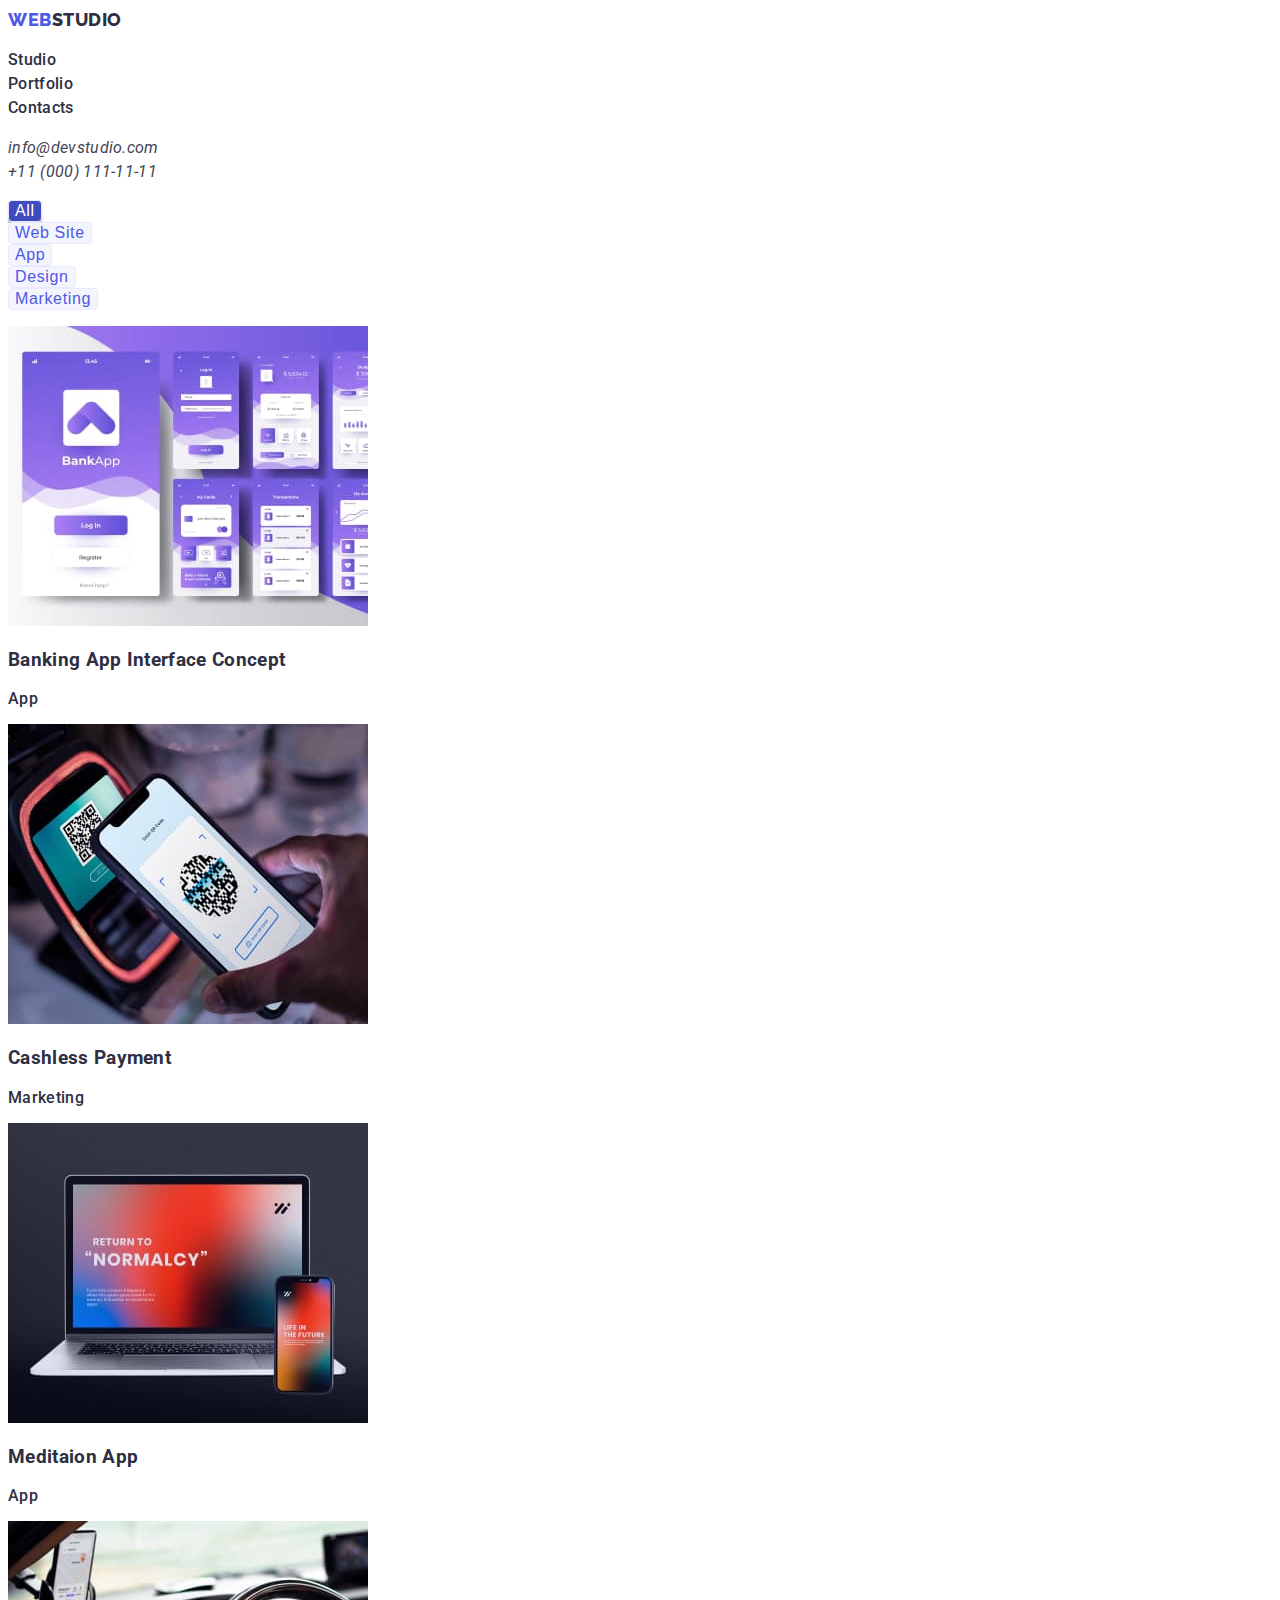
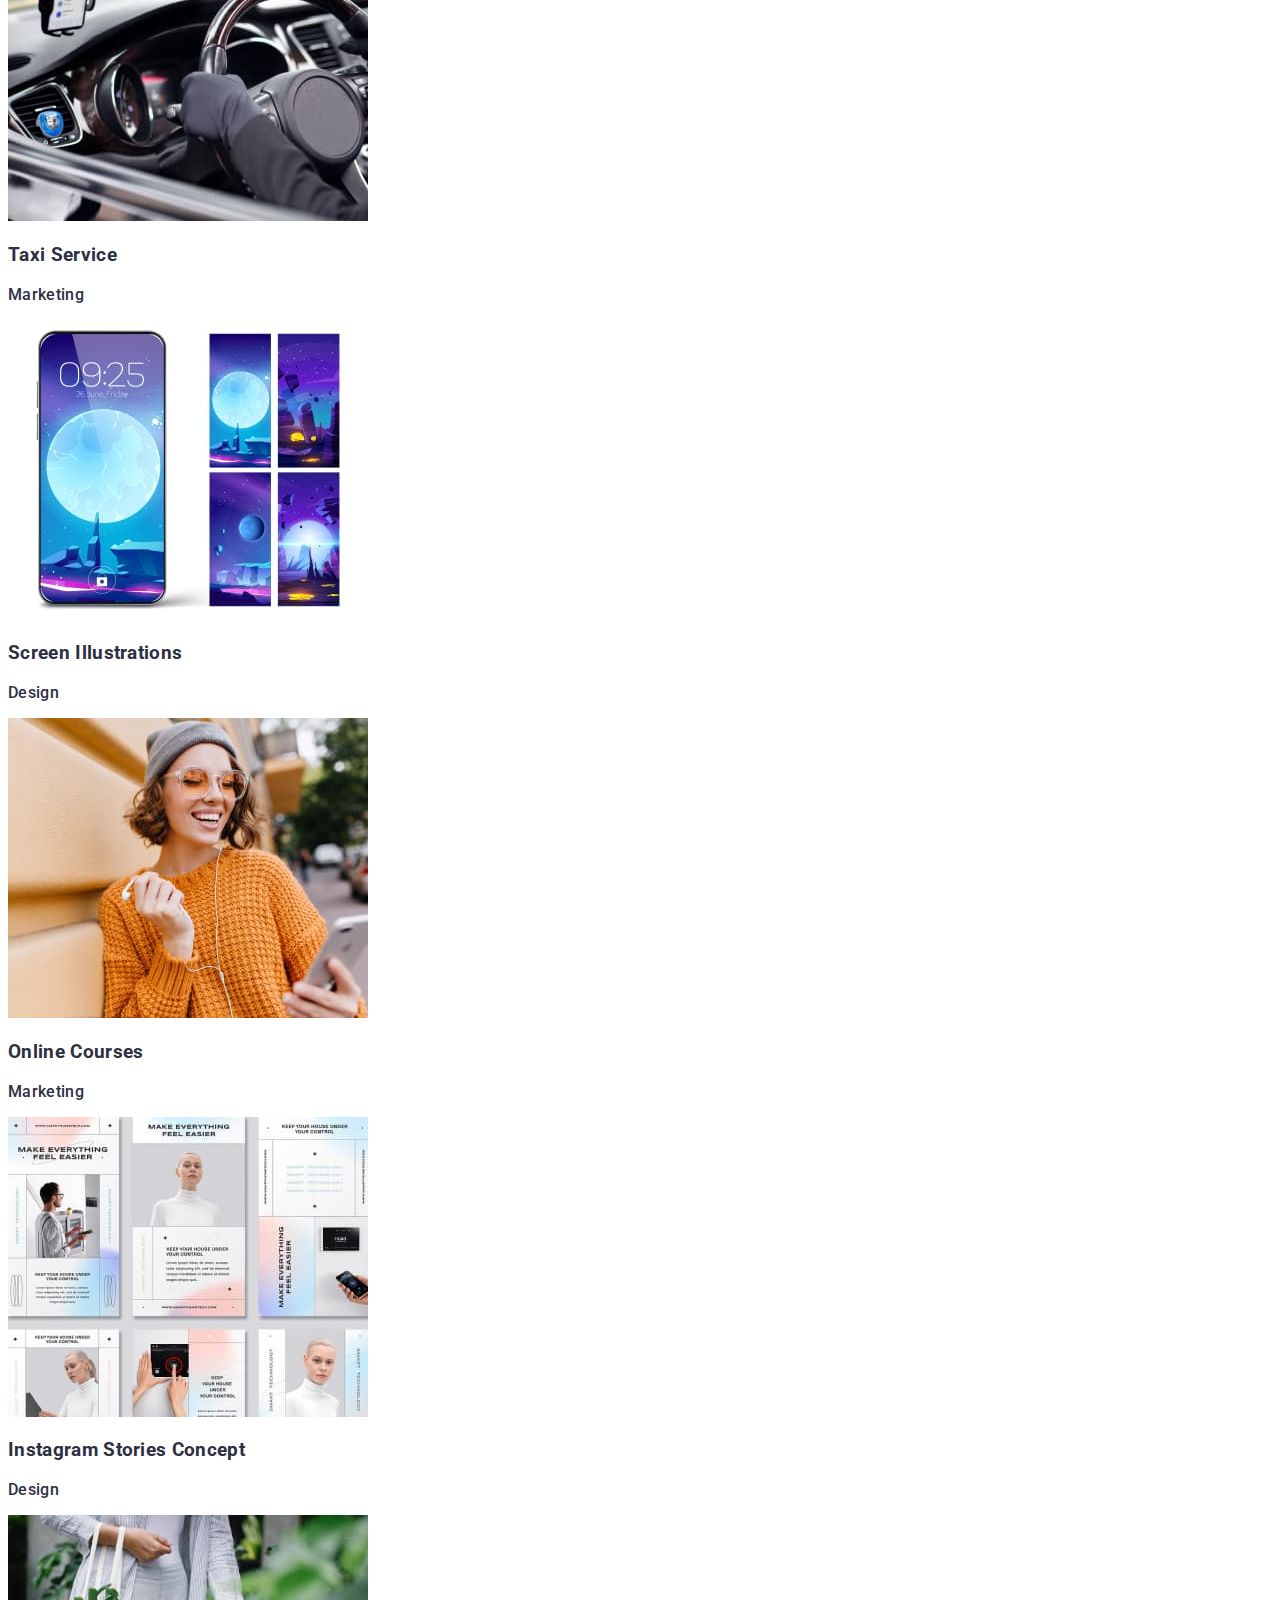
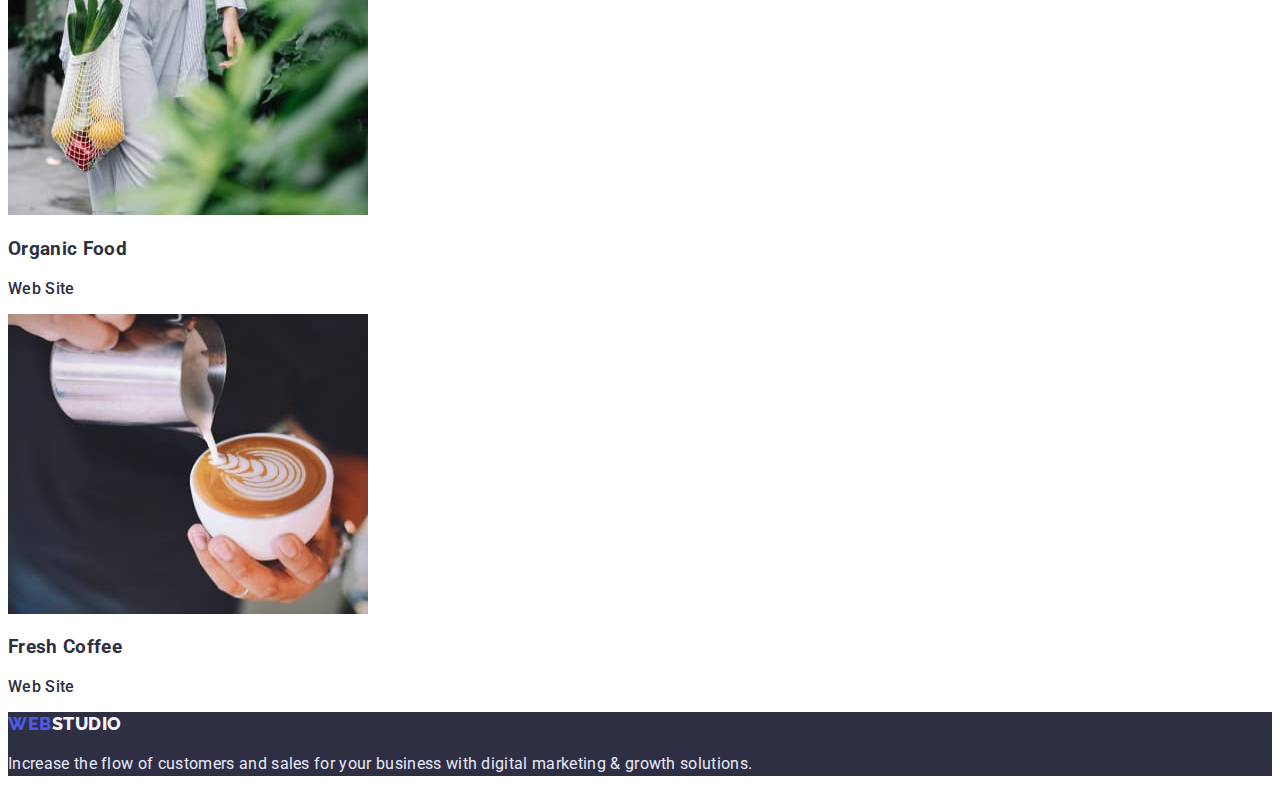
==== portfolio.html @ 80924cad "second homework" ====
<!DOCTYPE html>
<html lang="en">
  <head>
    <meta charset="UTF-8" />
    <meta http-equiv="X-UA-Compatible" content="IE=edge" />
    <meta name="viewport" content="width=device-width, initial-scale=1.0" />
    <link rel="preconnect" href="https://fonts.googleapis.com" />
    <link rel="preconnect" href="https://fonts.gstatic.com" crossorigin />
    <link
      href="https://fonts.googleapis.com/css2?family=Raleway:wght@800&family=Roboto:wght@400;500;700;900&display=swap"
      rel="stylesheet"
    />
    <link rel="stylesheet" href="./css/styles.css" />
    <title>Portfolio</title>
  </head>
  <body>
    <!-- HEAD BLOCK -->
    <header class="head">
      <nav class="head-nav">
        <a href="./index.html" class="logo footer-logo links"
          >Web<span class="logo-studio">Studio</span></a
        >
        <ul class="head-nav-list list">
          <li class="head-nav-item">
            <a href="./index.html" class="head-nav-link links">Studio</a>
          </li>
          <li class="head-nav-item">
            <a href="./portfolio.html" class="head-nav-link links">Portfolio</a>
          </li>
          <li class="head-nav-item">
            <a href="" class="head-nav-link links">Contacts</a>
          </li>
        </ul>
      </nav>
      <address class="adress">
        <ul class="adress-list list">
          <li class="adress-item">
            <a href="mailto:info@devstudio.com" class="adress-link links"
              >info@devstudio.com</a
            >
          </li>
          <li class="adress-item">
            <a href="tel:+110001111111" class="adress-link links"
              >+11 (000) 111-11-11</a
            >
          </li>
        </ul>
      </address>
    </header>
    <!-- MAIN BLOCK -->
    <main>
      <!-- HERO BLOCK -->
      <section class="hero">
        <ul class="hero-list list">
          <li class="hero-item">
            <button
              class="hero-portfolio-bt hero-portfolio-bt-active bt"
              type="button"
            >
              All
            </button>
          </li>
          <li class="hero-item">
            <button class="hero-portfolio-bt bt" type="button">Web Site</button>
          </li>
          <li class="hero-item">
            <button class="hero-portfolio-bt bt" type="button">App</button>
          </li>
          <li class="hero-item">
            <button class="hero-portfolio-bt bt" type="button">Design</button>
          </li>
          <li class="hero-item">
            <button class="hero-portfolio-bt bt" type="button">
              Marketing
            </button>
          </li>
        </ul>
      </section>
      <!-- 2nd Block -->
      <section class="projects second-block">
        <ul class="projects-list list">
          <li class="project-item">
            <img
              src="./images/portfolio_page/first_block/bank_app.jpg"
              alt="banking app"
              class="project-img"
              width="360"
              height="300"
            />
            <h3 class="projects-title">Banking App Interface Concept</h3>
            <p class="project-subtitle">App</p>
          </li>
          <li class="project-item">
            <img
              src="./images/portfolio_page/first_block/cashless_pay.jpg"
              alt="Cashless Payment"
              class="project-img"
              width="360"
              height="300"
            />
            <h3 class="projects-title">Cashless Payment</h3>
            <p class="project-subtitle">Marketing</p>
          </li>
          <li class="project-item">
            <img
              src="./images/portfolio_page/first_block/meditation_app.jpg"
              alt="Meditaion App"
              class="project-img"
              width="360"
              height="300"
            />
            <h3 class="projects-title">Meditaion App</h3>
            <p class="project-subtitle">App</p>
          </li>
        </ul>
      </section>
      <!-- 3d Block -->
      <section class="projects third-block">
        <ul class="projects-list list">
          <li class="project-item">
            <img
              src="./images/portfolio_page/scnd_block/taxi_service.jpg"
              alt="Taxi Service"
              class="project-img"
              width="360"
              height="300"
            />
            <h3 class="projects-title">Taxi Service</h3>
            <p class="project-subtitle">Marketing</p>
          </li>
          <li class="project-item">
            <img
              src="./images/portfolio_page/scnd_block/screen_illustr.jpg"
              alt="Screen Illustrations"
              class="project-img"
              width="360"
              height="300"
            />
            <h3 class="projects-title">Screen Illustrations</h3>
            <p class="project-subtitle">Design</p>
          </li>
          <li class="project-item">
            <img
              src="./images/portfolio_page/scnd_block/online_course.jpg"
              alt="Online Courses"
              class="project-img"
              width="360"
              height="300"
            />
            <h3 class="projects-title">Online Courses</h3>
            <p class="project-subtitle">Marketing</p>
          </li>
        </ul>
      </section>
      <!-- 4th Block -->
      <section class="projects fourth-block">
        <ul class="projects-list list">
          <li class="project-item">
            <img
              src="./images/portfolio_page/thrd_block/inst_stories.jpg"
              alt="Instagram Stories Concept"
              class="project-img"
              width="360"
              height="300"
            />
            <h3 class="projects-title">Instagram Stories Concept</h3>
            <p class="project-subtitle">Design</p>
          </li>
          <li class="project-item">
            <img
              src="./images/portfolio_page/thrd_block/organic_food.jpg"
              alt="Organic Food"
              class="project-img"
              width="360"
              height="300"
            />
            <h3 class="projects-title">Organic Food</h3>
            <p class="project-subtitle">Web Site</p>
          </li>
          <li class="project-item">
            <img
              src="./images/portfolio_page/thrd_block/coffee.jpg"
              alt="Fresh Coffee"
              class="project-img"
              width="360"
              height="300"
            />
            <h3 class="projects-title">Fresh Coffee</h3>
            <p class="project-subtitle">Web Site</p>
          </li>
        </ul>
      </section>
    </main>
    <!-- FOOTER -->
    <footer class="footer">
      <a href="./index.html" class="logo logo links"
        >Web<span class="footer-logo-studio">Studio</span></a
      >
      <p class="footer-subtitle txt">
        Increase the flow of customers and sales for your business with digital
        marketing & growth solutions.
      </p>
    </footer>
  </body>
</html>
---- css/styles.css ----
/* variables */

:root {
  --font-regular: 400;
  --font-medium: 500;
  --font-bold: 700;
  --font-extra-bold: 800;
  --font-black: 900;
  --dark-grey: #2e2f42;
  --white-color: #ffffff;
  --light-mode: #f4f4fd;
  --accent-color: #e7e9fc;
  --subtitle-text-color: #8e8f99;
  --text-color: #434455;
  --success-message: #31d0aa;
  --active-color: #404bbf;
  --hero-button-background: #4d5ae5;
}

body {
  font-family: 'Roboto', sans-serif;
  font-weight: var(--font-medium);
  letter-spacing: 0.02em;
  color: var(--dark-grey, black);
  background-color: #ffff;
}

/* STUDIO */

/* HEAD */

.links {
  text-decoration: none;
  color: var(--dark-grey, black);
}

.logo {
  font-family: 'Raleway', sans-serif;
  font-weight: var(--font-extra-bold);
  color: var(--hero-button-background);
  font-size: 18px;
  line-height: 24px;
  letter-spacing: 0.03em;
  text-transform: uppercase;
}

.logo-studio {
  color: var(--dark-grey, black);
}

.list {
  padding: 0;
  text-align: none;
}

.head-nav-link {
  font-size: 16px;
  line-height: 24px;
}

.adress-link {
  font-weight: var(--font-regular);
  font-size: 16px;
  line-height: 24px;
  color: #434455;
}

.head-nav-link:hover,
.head-nav-link:focus,
.adress-link:hover,
adress-link:focus {
  color: var(--active-color);
}

/* MAIN */

.hero-studio {
  background-color: var(--dark-grey, black);
}

.hero-studio-title {
  font-weight: var(--font-bold);
  font-size: 56px;
  line-height: 60px;
  color: var(--white-color);
}

.bt {
  cursor: pointer;
}

.hero-studio-bt {
  font-family: 'Roboto', sans-serif;
  background: var(--hero-button-background);
  box-shadow: 0px 4px 4px rgba(0, 0, 0, 0.15);
  border-radius: 4px;
  font-size: 16px;
  line-height: 24px;
  letter-spacing: 0.04em;
  color: #ffffff;
}

.adventages-title,
.projects-studio-title,
.team-title {
  font-weight: var(--font-bold);
  font-size: 36px;
  line-height: 40px;
  text-transform: capitalize;
}

.adventages-item-ttl,
.team-list-title {
  font-size: 20px;
  line-height: 24px;
}

.txt {
  color: var(--text-color, black);
  font-weight: var(--font-regular);
  font-size: 16px;
  line-height: 24px;
}

.team {
  background-color: var(--light-mode);
}

/* FOOTER */

.footer {
  background-color: var(--dark-grey);
}

.footer-logo-studio {
  color: var(--light-mode);
}

.footer-subtitle {
  color: var(--accent-color);
}

/* PORTFOLIO */

.hero-portfolio-bt {
  background: var(--light-mode);
  border: 1px solid #e7e9fc;
  border-radius: 4px;
  font-size: 16px;
  letter-spacing: 0.04em;
  color: var(--hero-button-background);
}

.hero-portfolio-bt-active,
.hero-portfolio-bt:hover,
.hero-portfolio-bt:focus,
.hero-studio-bt:hover,
.hero-studio-bt:focus {
  background: var(--active-color);
  box-shadow: 0px 3px 1px rgba(0, 0, 0, 0.1), 0px 2px 1px rgba(0, 0, 0, 0.08),
    0px 2px 2px rgba(0, 0, 0, 0.12);
  border-radius: 4px;
  color: var(--white-color);
}
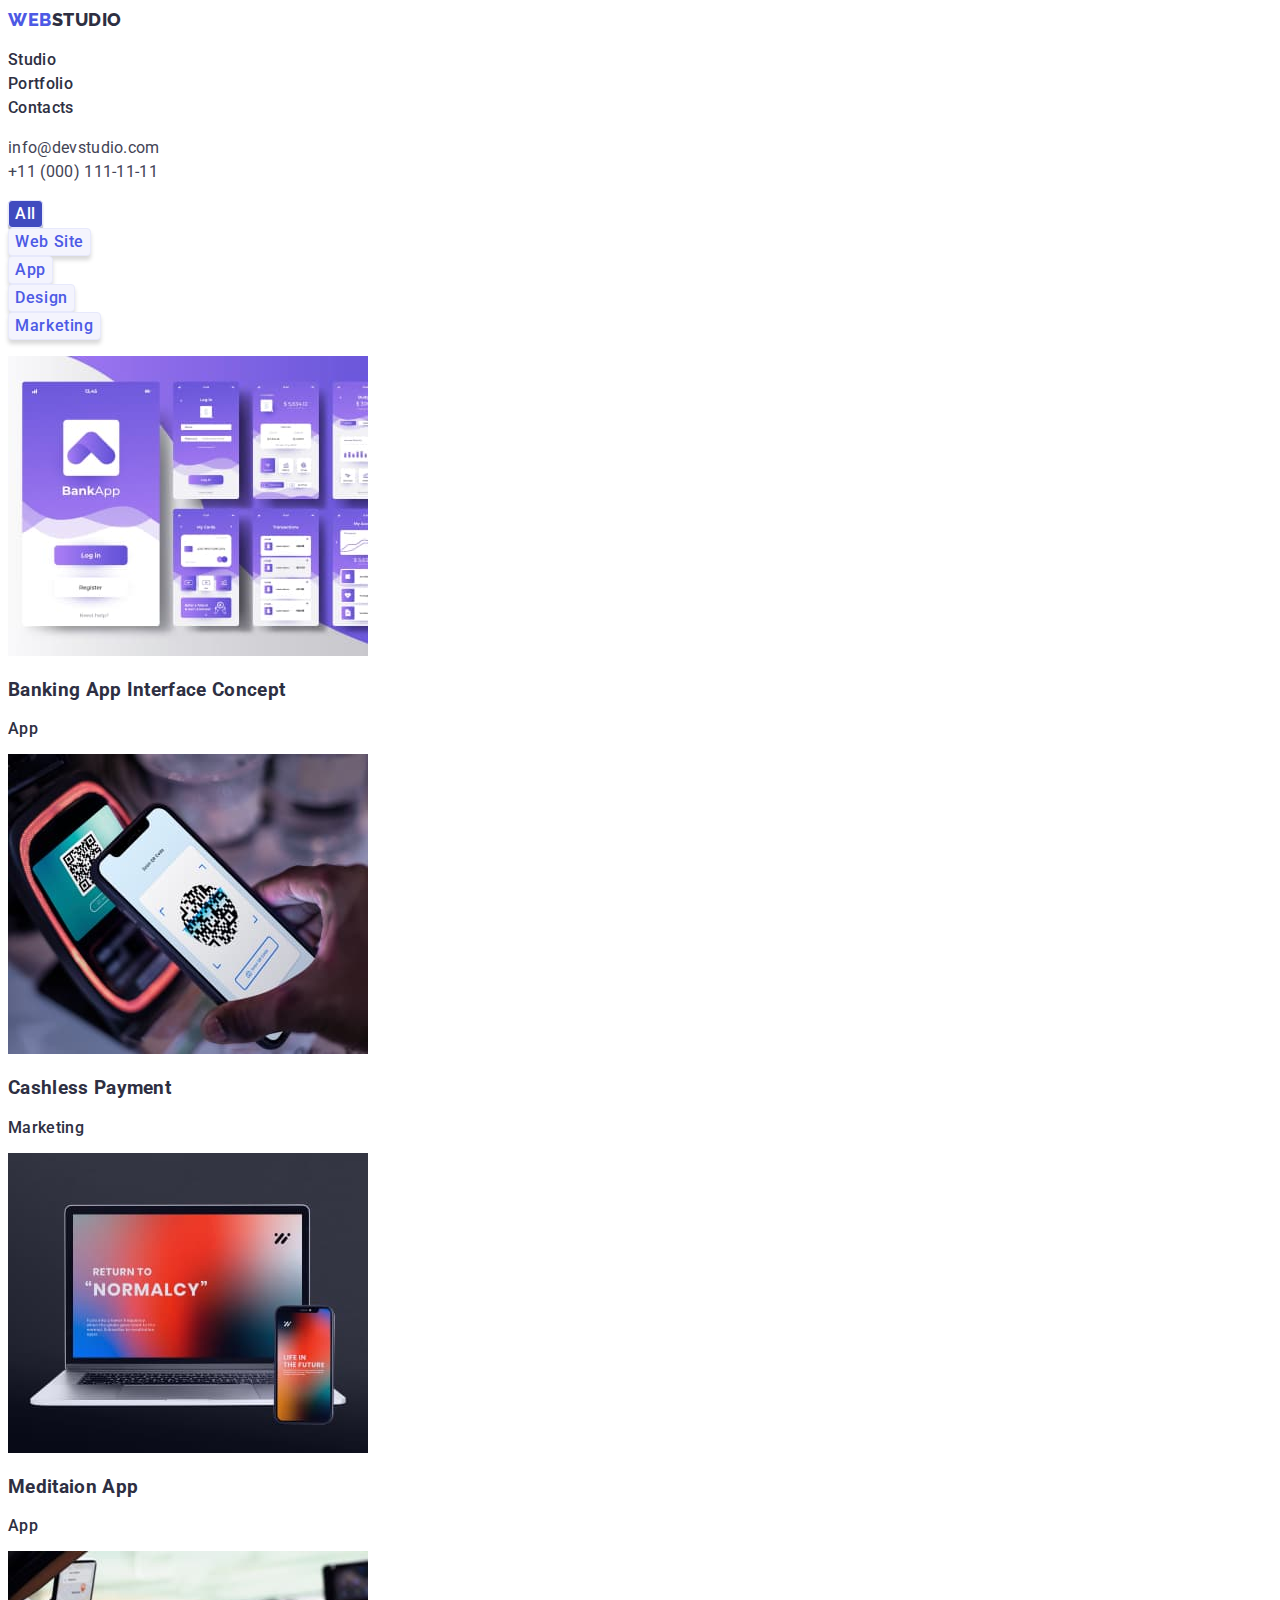
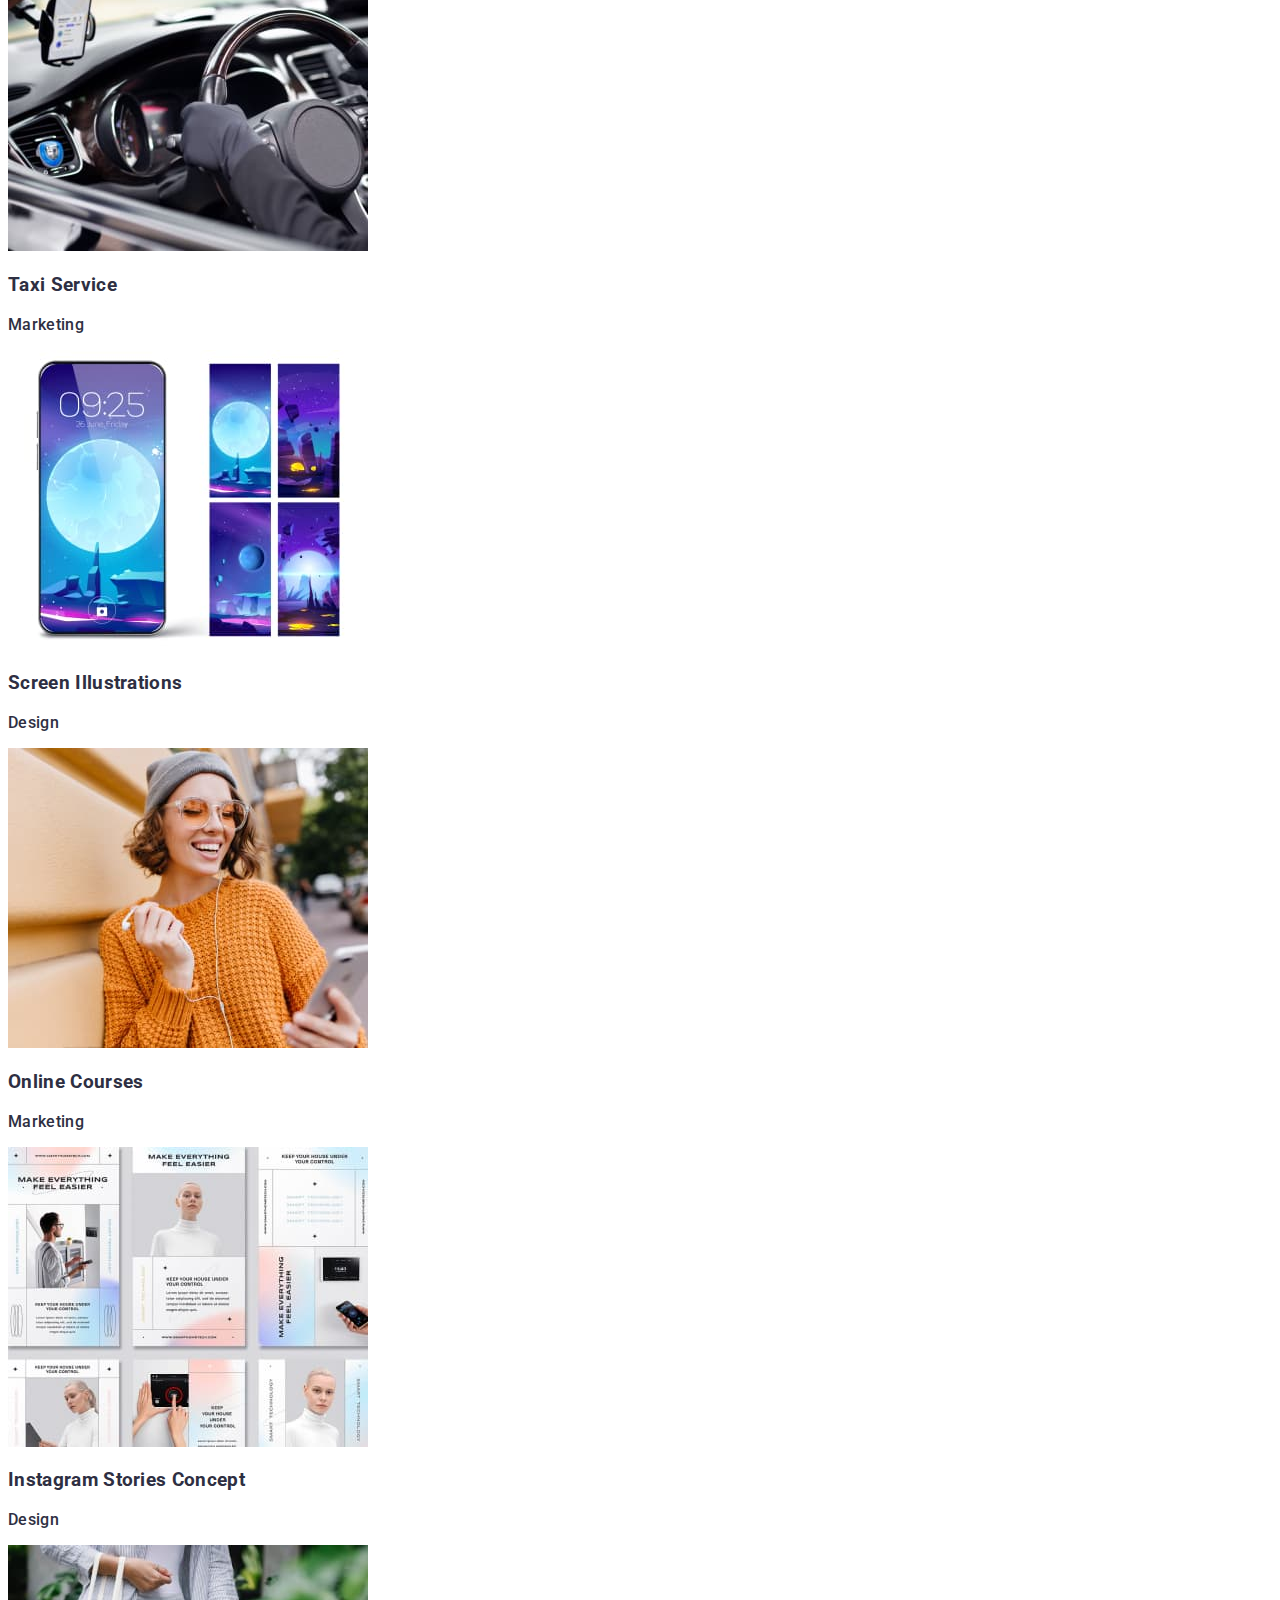
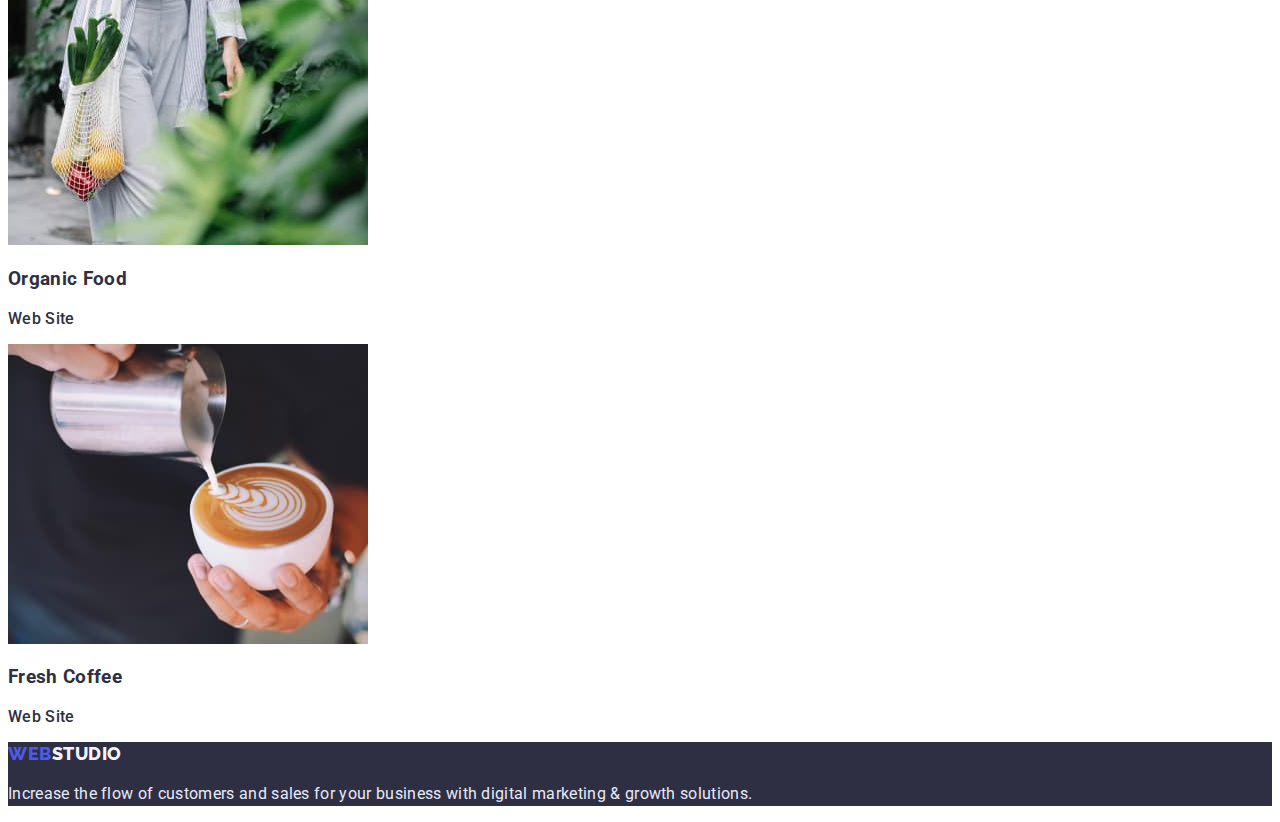
==== commit c4731b84: "second homework" ====
--- a/portfolio.html
+++ b/portfolio.html
@@ -22,10 +22,22 @@
         >
         <ul class="head-nav-list list">
           <li class="head-nav-item">
-            <a href="./index.html" class="head-nav-link links">Studio</a>
+            <a
+              href="./index.html"
+              class="head-nav-link links"
+              target="_blank"
+              rel="noopener nofollow noreferrer"
+              >Studio</a
+            >
           </li>
           <li class="head-nav-item">
-            <a href="./portfolio.html" class="head-nav-link links">Portfolio</a>
+            <a
+              href="./portfolio.html"
+              class="head-nav-link links"
+              target="_blank"
+              rel="noopener nofollow noreferrer"
+              >Portfolio</a
+            >
           </li>
           <li class="head-nav-item">
             <a href="" class="head-nav-link links">Contacts</a>
--- a/css/styles.css
+++ b/css/styles.css
@@ -30,6 +30,7 @@
 /* HEAD */
 
 .links {
+  font-style: normal;
   text-decoration: none;
   color: var(--dark-grey, black);
 }
@@ -89,8 +90,10 @@
   cursor: pointer;
 }
 
-.hero-studio-bt {
+.hero-studio-bt,
+.hero-portfolio-bt {
   font-family: 'Roboto', sans-serif;
+  font-weight: var(--font-medium);
   background: var(--hero-button-background);
   box-shadow: 0px 4px 4px rgba(0, 0, 0, 0.15);
   border-radius: 4px;
@@ -145,9 +148,6 @@
 .hero-portfolio-bt {
   background: var(--light-mode);
   border: 1px solid #e7e9fc;
-  border-radius: 4px;
-  font-size: 16px;
-  letter-spacing: 0.04em;
   color: var(--hero-button-background);
 }
 
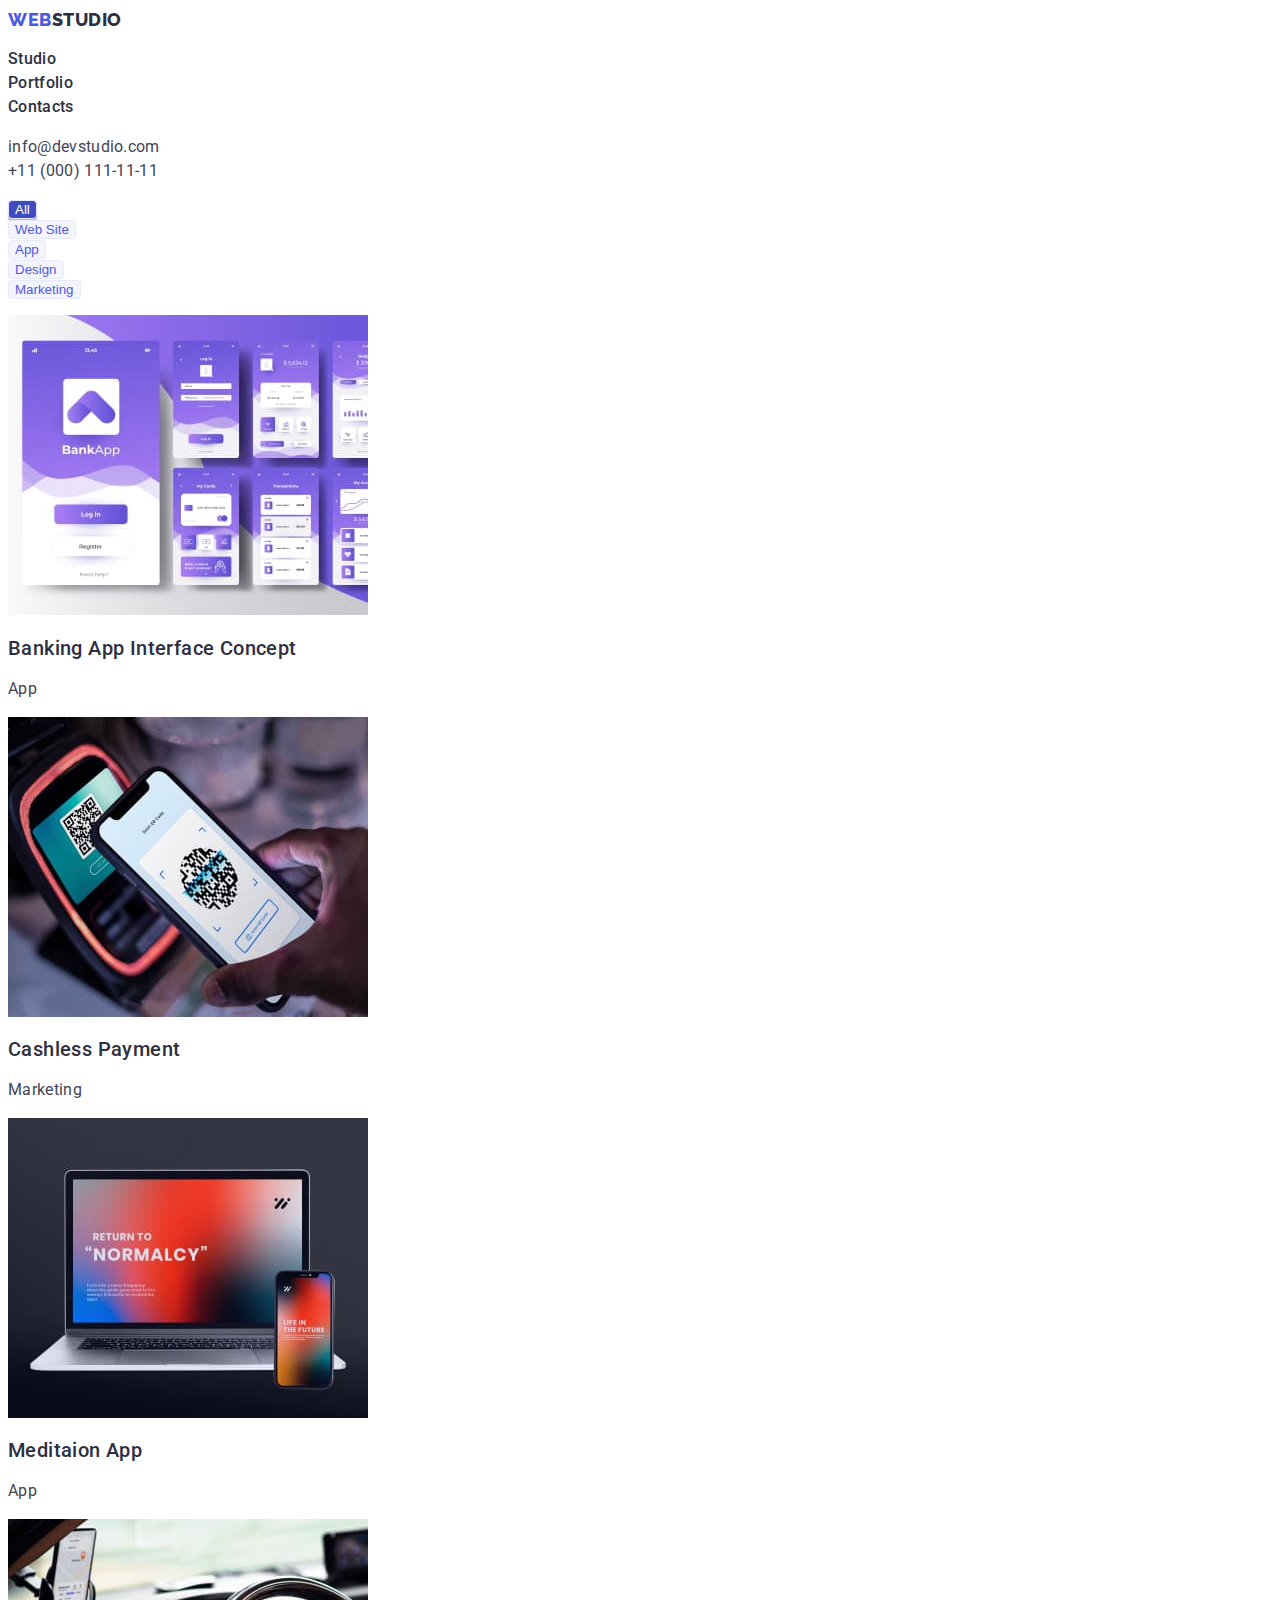
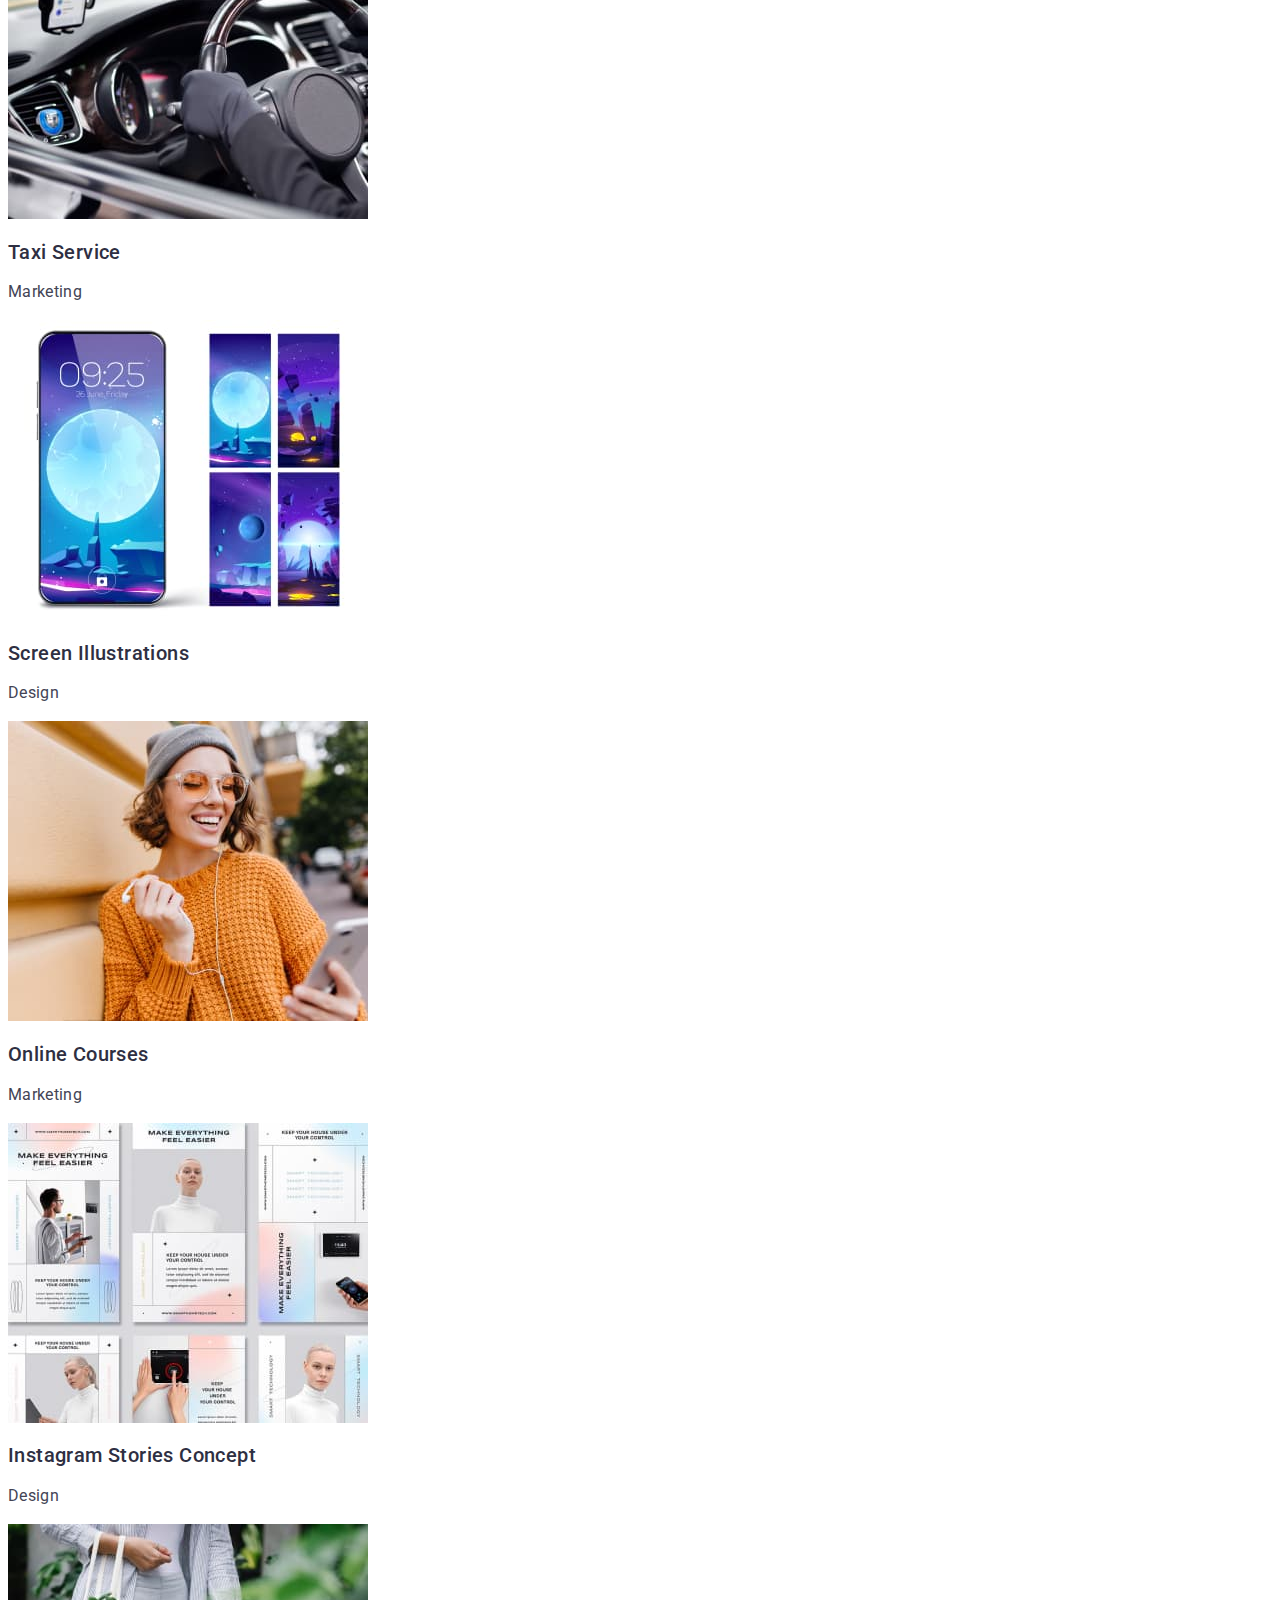
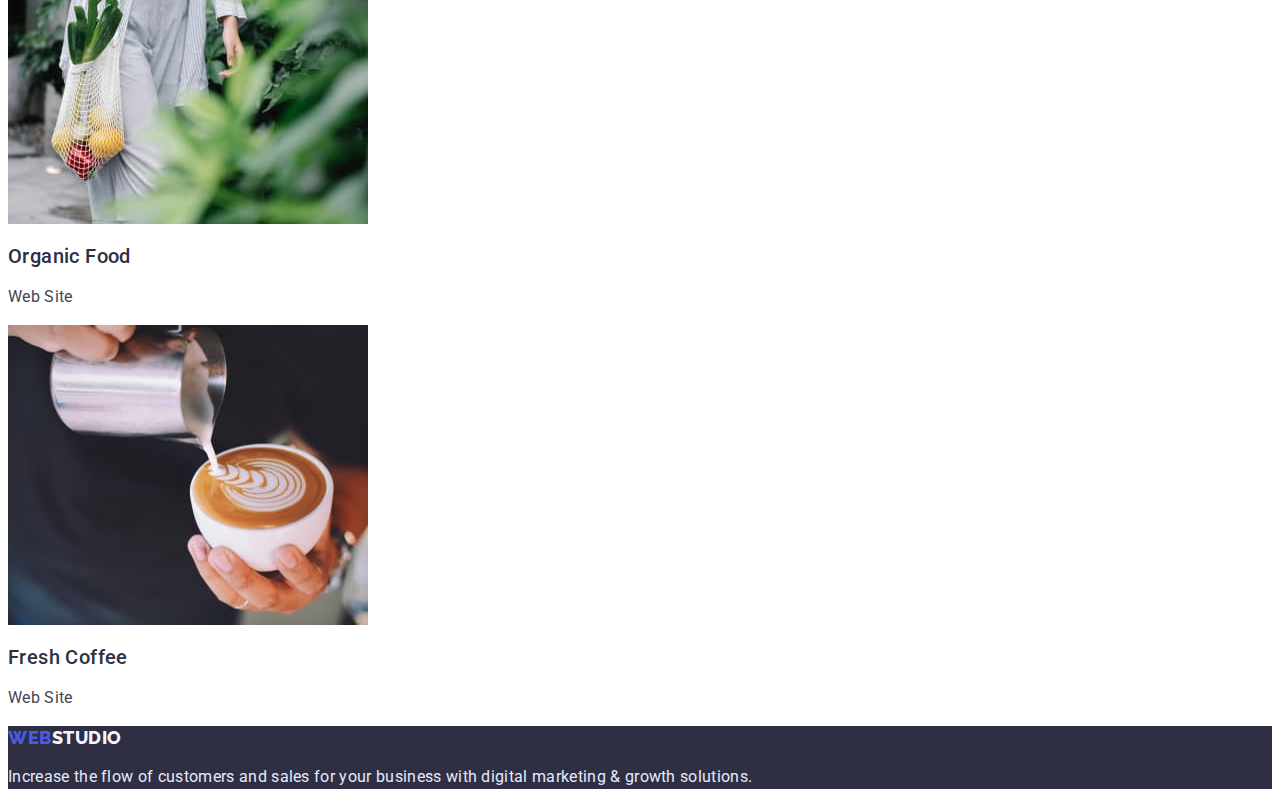
==== commit ec6f0a43: "second hw" ====
--- a/portfolio.html
+++ b/portfolio.html
@@ -4,14 +4,14 @@
     <meta charset="UTF-8" />
     <meta http-equiv="X-UA-Compatible" content="IE=edge" />
     <meta name="viewport" content="width=device-width, initial-scale=1.0" />
+    <title>Portfolio</title>
     <link rel="preconnect" href="https://fonts.googleapis.com" />
     <link rel="preconnect" href="https://fonts.gstatic.com" crossorigin />
     <link
       href="https://fonts.googleapis.com/css2?family=Raleway:wght@800&family=Roboto:wght@400;500;700;900&display=swap"
       rel="stylesheet"
     />
-    <link rel="stylesheet" href="./css/styles.css" />
-    <title>Portfolio</title>
+    <link rel="stylesheet" href="css/styles.css" />
   </head>
   <body>
     <!-- HEAD BLOCK -->
@@ -63,33 +63,31 @@
     <main>
       <!-- HERO BLOCK -->
       <section class="hero">
-        <ul class="hero-list list">
-          <li class="hero-item">
+        <h1 class="portfolio-title">Portfolio</h1>
+        <ul class="menu-portfolio-list list">
+          <li class="menu-portfolio-item">
             <button
-              class="hero-portfolio-bt hero-portfolio-bt-active bt"
+              class="menu-portfolio-bt menu-portfolio-bt-active bt"
               type="button"
             >
               All
             </button>
           </li>
-          <li class="hero-item">
-            <button class="hero-portfolio-bt bt" type="button">Web Site</button>
-          </li>
-          <li class="hero-item">
-            <button class="hero-portfolio-bt bt" type="button">App</button>
-          </li>
-          <li class="hero-item">
-            <button class="hero-portfolio-bt bt" type="button">Design</button>
-          </li>
-          <li class="hero-item">
-            <button class="hero-portfolio-bt bt" type="button">
+          <li class="menu-portfolio-item">
+            <button class="menu-portfolio-bt bt" type="button">Web Site</button>
+          </li>
+          <li class="menu-portfolio-item">
+            <button class="menu-portfolio-bt bt" type="button">App</button>
+          </li>
+          <li class="menu-portfolio-item">
+            <button class="menu-portfolio-bt bt" type="button">Design</button>
+          </li>
+          <li class="menu-portfolio-item">
+            <button class="menu-portfolio-bt bt" type="button">
               Marketing
             </button>
           </li>
         </ul>
-      </section>
-      <!-- 2nd Block -->
-      <section class="projects second-block">
         <ul class="projects-list list">
           <li class="project-item">
             <img
@@ -99,7 +97,7 @@
               width="360"
               height="300"
             />
-            <h3 class="projects-title">Banking App Interface Concept</h3>
+            <h2 class="projects-title">Banking App Interface Concept</h2>
             <p class="project-subtitle">App</p>
           </li>
           <li class="project-item">
@@ -110,7 +108,7 @@
               width="360"
               height="300"
             />
-            <h3 class="projects-title">Cashless Payment</h3>
+            <h2 class="projects-title">Cashless Payment</h2>
             <p class="project-subtitle">Marketing</p>
           </li>
           <li class="project-item">
@@ -121,14 +119,9 @@
               width="360"
               height="300"
             />
-            <h3 class="projects-title">Meditaion App</h3>
+            <h2 class="projects-title">Meditaion App</h2>
             <p class="project-subtitle">App</p>
           </li>
-        </ul>
-      </section>
-      <!-- 3d Block -->
-      <section class="projects third-block">
-        <ul class="projects-list list">
           <li class="project-item">
             <img
               src="./images/portfolio_page/scnd_block/taxi_service.jpg"
@@ -137,7 +130,7 @@
               width="360"
               height="300"
             />
-            <h3 class="projects-title">Taxi Service</h3>
+            <h2 class="projects-title">Taxi Service</h2>
             <p class="project-subtitle">Marketing</p>
           </li>
           <li class="project-item">
@@ -148,7 +141,7 @@
               width="360"
               height="300"
             />
-            <h3 class="projects-title">Screen Illustrations</h3>
+            <h2 class="projects-title">Screen Illustrations</h2>
             <p class="project-subtitle">Design</p>
           </li>
           <li class="project-item">
@@ -159,14 +152,9 @@
               width="360"
               height="300"
             />
-            <h3 class="projects-title">Online Courses</h3>
+            <h2 class="projects-title">Online Courses</h2>
             <p class="project-subtitle">Marketing</p>
           </li>
-        </ul>
-      </section>
-      <!-- 4th Block -->
-      <section class="projects fourth-block">
-        <ul class="projects-list list">
           <li class="project-item">
             <img
               src="./images/portfolio_page/thrd_block/inst_stories.jpg"
@@ -175,7 +163,7 @@
               width="360"
               height="300"
             />
-            <h3 class="projects-title">Instagram Stories Concept</h3>
+            <h2 class="projects-title">Instagram Stories Concept</h2>
             <p class="project-subtitle">Design</p>
           </li>
           <li class="project-item">
@@ -186,7 +174,7 @@
               width="360"
               height="300"
             />
-            <h3 class="projects-title">Organic Food</h3>
+            <h2 class="projects-title">Organic Food</h2>
             <p class="project-subtitle">Web Site</p>
           </li>
           <li class="project-item">
@@ -197,7 +185,7 @@
               width="360"
               height="300"
             />
-            <h3 class="projects-title">Fresh Coffee</h3>
+            <h2 class="projects-title">Fresh Coffee</h2>
             <p class="project-subtitle">Web Site</p>
           </li>
         </ul>
--- a/css/styles.css
+++ b/css/styles.css
@@ -1,7 +1,6 @@
 /* variables */
 
 :root {
-  --font-regular: 400;
   --font-medium: 500;
   --font-bold: 700;
   --font-extra-bold: 800;
@@ -19,8 +18,6 @@
 
 body {
   font-family: 'Roboto', sans-serif;
-  font-weight: var(--font-medium);
-  letter-spacing: 0.02em;
   color: var(--dark-grey, black);
   background-color: #ffff;
 }
@@ -30,9 +27,8 @@
 /* HEAD */
 
 .links {
-  font-style: normal;
   text-decoration: none;
-  color: var(--dark-grey, black);
+  color: currentColor;
 }
 
 .logo {
@@ -40,7 +36,7 @@
   font-weight: var(--font-extra-bold);
   color: var(--hero-button-background);
   font-size: 18px;
-  line-height: 24px;
+  line-height: 1.3;
   letter-spacing: 0.03em;
   text-transform: uppercase;
 }
@@ -55,21 +51,27 @@
 }
 
 .head-nav-link {
+  font-weight: var(--font-medium);
   font-size: 16px;
-  line-height: 24px;
+  line-height: 1.5;
+  letter-spacing: 0.02em;
+}
+
+.adress {
+  font-style: normal;
 }
 
 .adress-link {
-  font-weight: var(--font-regular);
   font-size: 16px;
-  line-height: 24px;
+  line-height: 1.5;
   color: #434455;
+  letter-spacing: 0.02em;
 }
 
 .head-nav-link:hover,
 .head-nav-link:focus,
 .adress-link:hover,
-adress-link:focus {
+.adress-link:focus {
   color: var(--active-color);
 }
 
@@ -79,11 +81,18 @@
   background-color: var(--dark-grey, black);
 }
 
-.hero-studio-title {
-  font-weight: var(--font-bold);
+.hero-studio-title,
+.portfolio-title {
+  text-align: center;
   font-size: 56px;
-  line-height: 60px;
+  line-height: 1.07;
   color: var(--white-color);
+  letter-spacing: 0.02em;
+}
+
+.portfolio-title,
+.adventages-title {
+  display: none;
 }
 
 .bt {
@@ -98,7 +107,7 @@
   box-shadow: 0px 4px 4px rgba(0, 0, 0, 0.15);
   border-radius: 4px;
   font-size: 16px;
-  line-height: 24px;
+  line-height: 1.5;
   letter-spacing: 0.04em;
   color: #ffffff;
 }
@@ -106,27 +115,43 @@
 .adventages-title,
 .projects-studio-title,
 .team-title {
-  font-weight: var(--font-bold);
+  text-align: center;
   font-size: 36px;
-  line-height: 40px;
+  line-height: 1.11;
+  letter-spacing: 0.02em;
   text-transform: capitalize;
 }
 
 .adventages-item-ttl,
 .team-list-title {
+  font-weight: var(--font-medium);
   font-size: 20px;
-  line-height: 24px;
+  line-height: 1.2;
+  letter-spacing: 0.02em;
 }
 
-.txt {
+.team-list-title {
+  text-align: center;
+}
+
+.team-list-subtitle {
+  text-align: center;
+}
+
+.txt,
+.project-subtitle {
   color: var(--text-color, black);
-  font-weight: var(--font-regular);
   font-size: 16px;
-  line-height: 24px;
+  line-height: 1.5;
+  letter-spacing: 0.02em;
 }
 
 .team {
   background-color: var(--light-mode);
+}
+
+.team-item {
+  background-color: var(--white-color);
 }
 
 /* FOOTER */
@@ -145,20 +170,27 @@
 
 /* PORTFOLIO */
 
-.hero-portfolio-bt {
+.menu-portfolio-bt {
   background: var(--light-mode);
   border: 1px solid #e7e9fc;
   color: var(--hero-button-background);
+  border-radius: 4px;
 }
 
-.hero-portfolio-bt-active,
-.hero-portfolio-bt:hover,
-.hero-portfolio-bt:focus,
+.menu-portfolio-bt-active,
+.menu-portfolio-bt:hover,
+.menu-portfolio-bt:focus,
 .hero-studio-bt:hover,
 .hero-studio-bt:focus {
   background: var(--active-color);
   box-shadow: 0px 3px 1px rgba(0, 0, 0, 0.1), 0px 2px 1px rgba(0, 0, 0, 0.08),
     0px 2px 2px rgba(0, 0, 0, 0.12);
-  border-radius: 4px;
   color: var(--white-color);
 }
+
+.projects-title {
+  font-weight: var(--font-medium);
+  font-size: 20px;
+  line-height: 1.2;
+  letter-spacing: 0.02em;
+}
